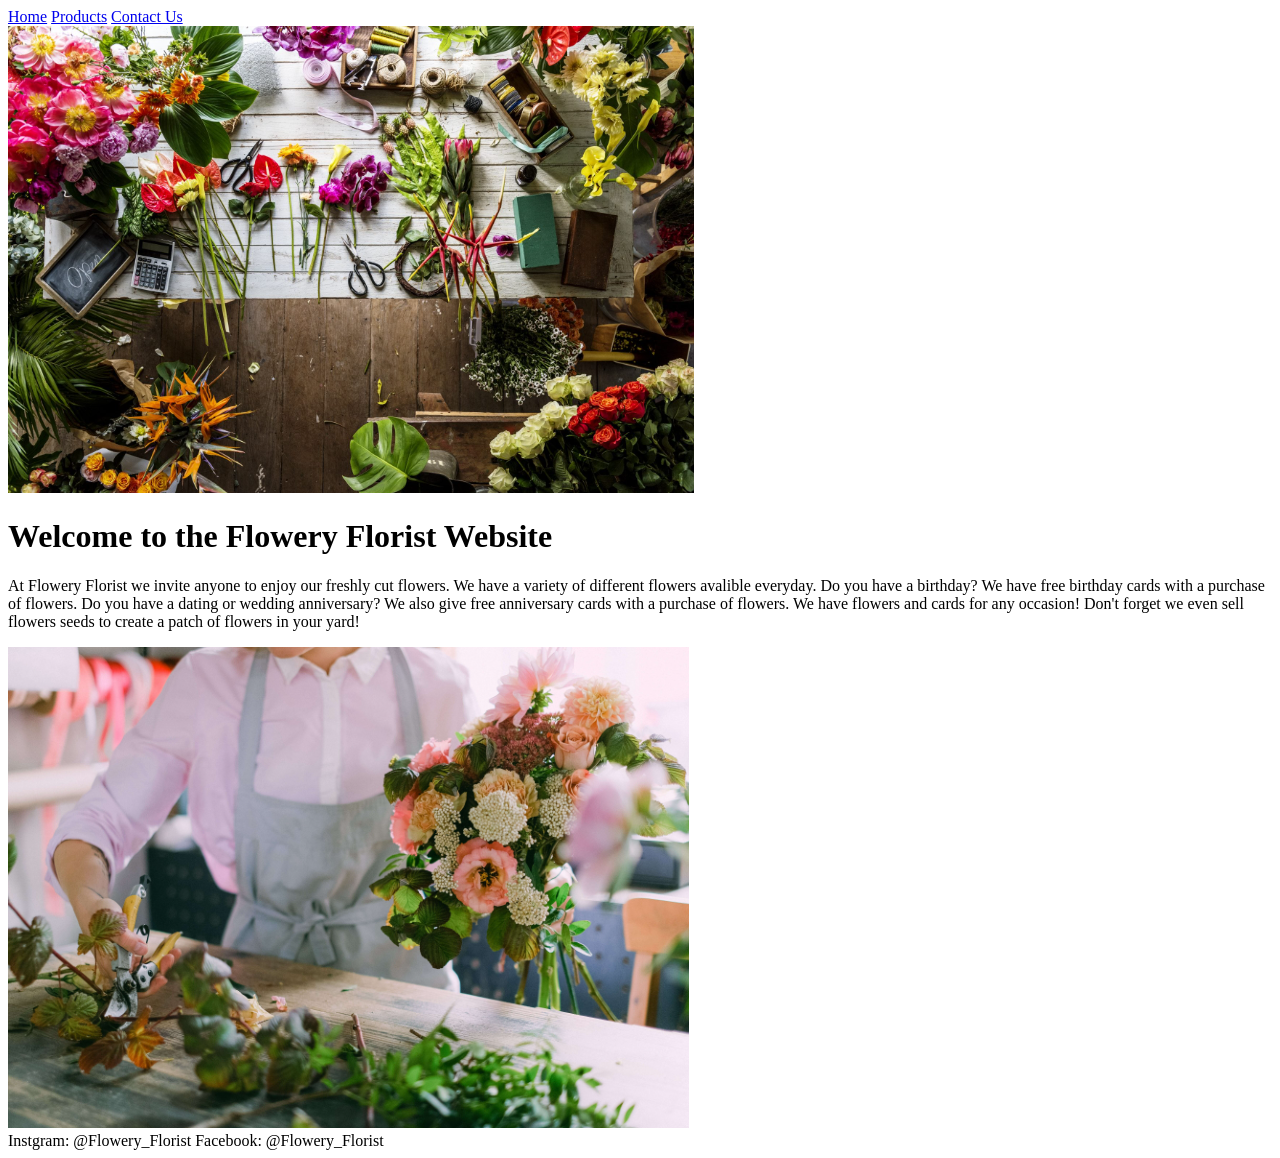
==== index.html @ 24657790 "first commit" ====
<!DOCTYPE html>
<html lang="en">
<head>
    <meta charset="UTF-8">
    <meta name="viewport" content="width=device-width, initial-scale=1.0">
    <title>Home</title>
</head>
<body>
    <header> 
        <main>
        <nav>
            <a href="index.html">Home</a>
            <a href="product.html">Products</a>
            <a href="contact.html">Contact Us</a>
        </nav>
        </main>
    </header>
    <img src="./images/flower_work.png" alt="work table and flowers">
    <h1>Welcome to the Flowery Florist Website</h1>
    <div>
        <p> At Flowery Florist we invite anyone to enjoy our freshly cut flowers.
            We have a variety of different flowers avalible everyday.
            Do you have a birthday? We have free birthday cards with a purchase of flowers.
            Do you have a dating or wedding anniversary? We also give free anniversary cards with a purchase of flowers.
            We have flowers and cards for any occasion!
            Don't forget we even sell flowers seeds to create a patch of flowers in your yard!
        </p>
    <img src="./images/florist.png" alt="florist working with flowers">
    </div>
</body>
<footer>Instgram: @Flowery_Florist 
        Facebook: @Flowery_Florist</footer>
</html>
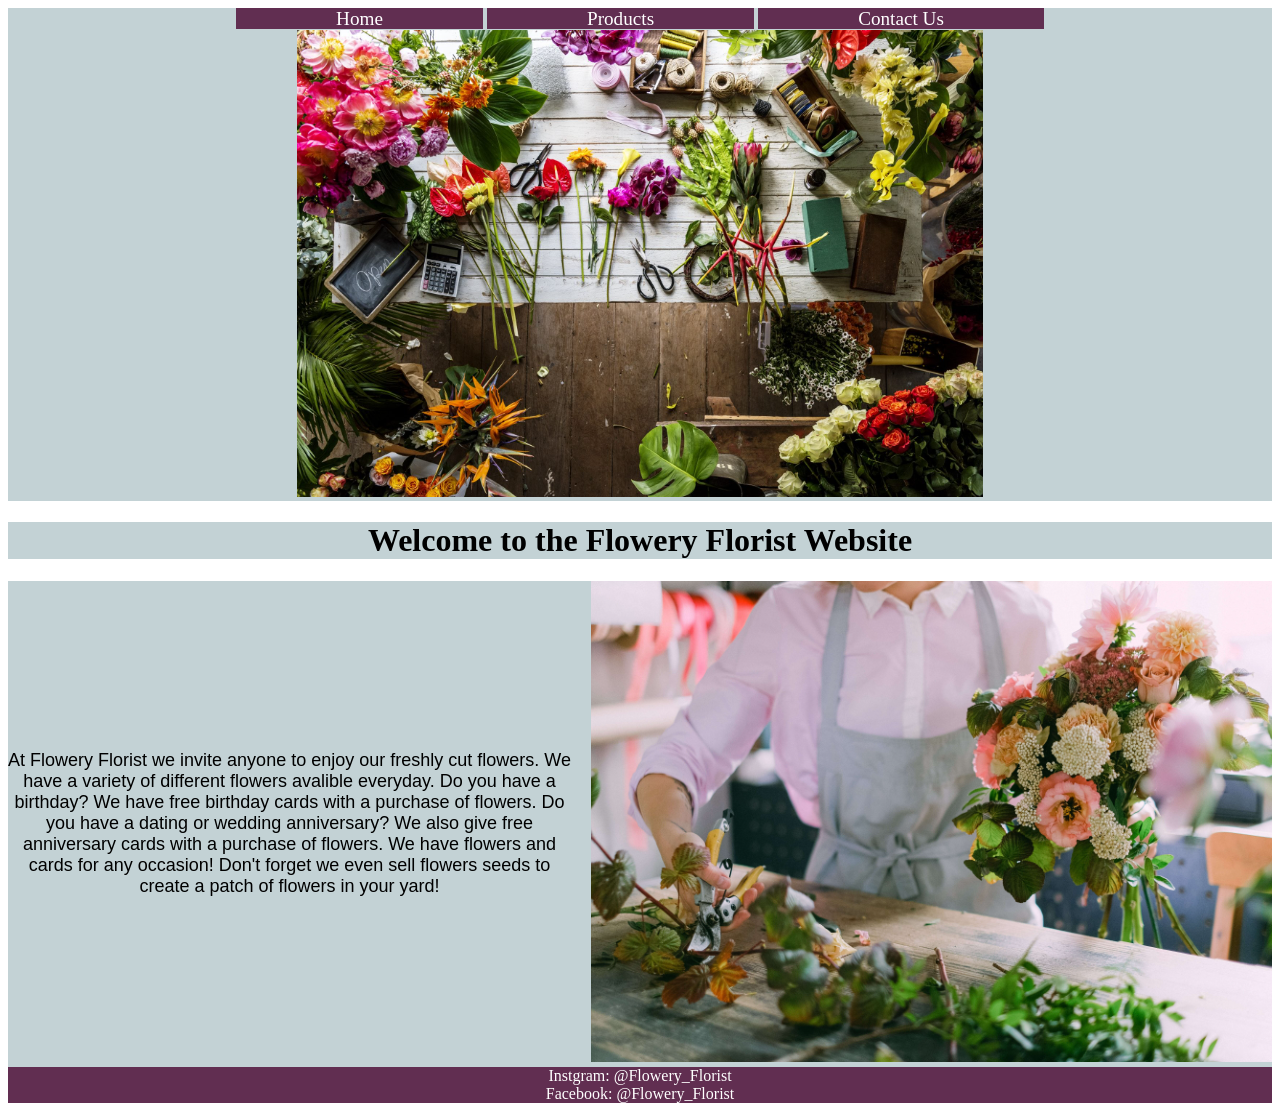
==== commit c7671cb7: "added content and css to homepage" ====
--- a/index.html
+++ b/index.html
@@ -4,6 +4,7 @@
     <meta charset="UTF-8">
     <meta name="viewport" content="width=device-width, initial-scale=1.0">
     <title>Home</title>
+    <link rel="stylesheet"  href="./css/style.css">
 </head>
 <body>
     <header> 
@@ -14,10 +15,10 @@
             <a href="contact.html">Contact Us</a>
         </nav>
         </main>
+        <img src="./images/flower_work.png" alt="work table and flowers">
     </header>
-    <img src="./images/flower_work.png" alt="work table and flowers">
     <h1>Welcome to the Flowery Florist Website</h1>
-    <div>
+    <div class="text-content">
         <p> At Flowery Florist we invite anyone to enjoy our freshly cut flowers.
             We have a variety of different flowers avalible everyday.
             Do you have a birthday? We have free birthday cards with a purchase of flowers.
@@ -25,9 +26,11 @@
             We have flowers and cards for any occasion!
             Don't forget we even sell flowers seeds to create a patch of flowers in your yard!
         </p>
-    <img src="./images/florist.png" alt="florist working with flowers">
+        <div class="container">
+            <img src="./images/florist.png" alt="florist working with flowers">
+        </div>
     </div>
 </body>
-<footer>Instgram: @Flowery_Florist 
-        Facebook: @Flowery_Florist</footer>
+<footer>Instgram: @Flowery_Florist</footer>
+<footer>Facebook: @Flowery_Florist</footer>
 </html>
--- a/css/style.css
+++ b/css/style.css
@@ -0,0 +1,39 @@
+header, h1{
+    text-align: center;
+    background-color: #C3D2D5;
+    font-family: Georgia, 'Times New Roman', Times, serif;
+}
+
+nav a{
+    text-decoration: none;
+    padding-left: 100px;
+    padding-right: 100px;
+    color: white;
+    font-size: larger;
+    background-color: #612E51;
+    font-family: Georgia, 'Times New Roman', Times, serif;
+}
+
+.text-content{
+    display: flex;
+    align-items: center;
+    text-align: center;
+    gap: 20px;
+    margin: auto;
+    background-color: #C3D2D5;
+    color: black;
+    font-size: large;
+    font-family: 'Gill Sans', 'Gill Sans MT', Calibri, 'Trebuchet MS', sans-serif;
+}
+
+.container{
+    margin: 0;
+    color: black;
+}
+
+footer{
+    text-align: center;
+    background-color: #612E51;
+    color: white;
+    font-family: Georgia, 'Times New Roman', Times, serif;
+}
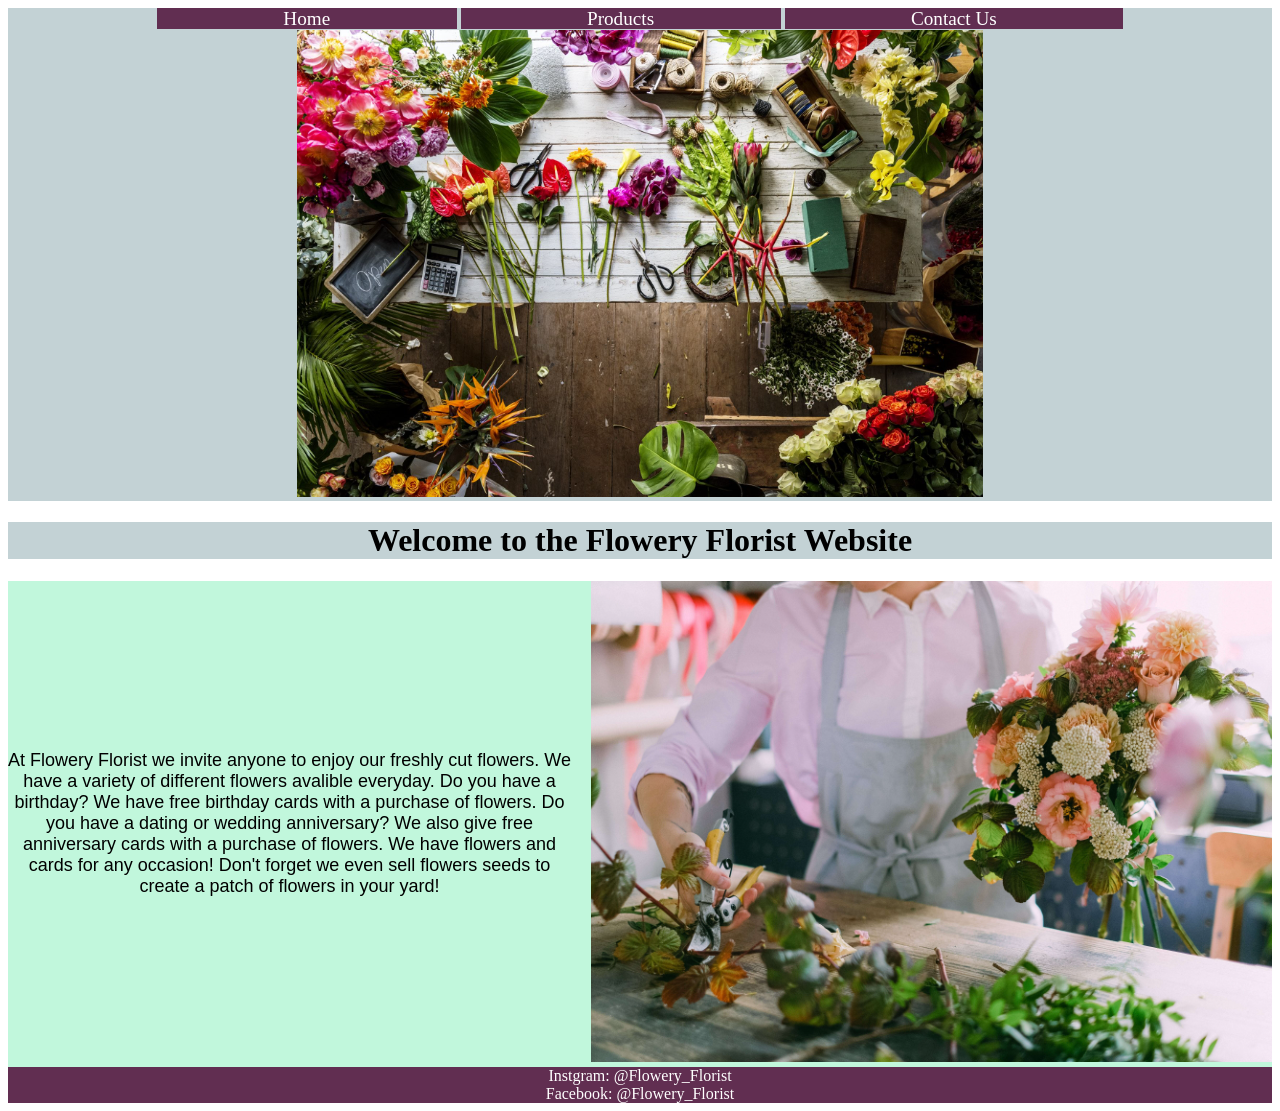
==== commit 1f584f84: "added css to contact page, product page, and home page" ====
--- a/index.html
+++ b/index.html
@@ -8,13 +8,11 @@
 </head>
 <body>
     <header> 
-        <main>
         <nav>
             <a href="index.html">Home</a>
             <a href="product.html">Products</a>
             <a href="contact.html">Contact Us</a>
         </nav>
-        </main>
         <img src="./images/flower_work.png" alt="work table and flowers">
     </header>
     <h1>Welcome to the Flowery Florist Website</h1>
--- a/css/style.css
+++ b/css/style.css
@@ -6,8 +6,8 @@
 
 nav a{
     text-decoration: none;
-    padding-left: 100px;
-    padding-right: 100px;
+    padding-left: 10%;
+    padding-right: 10%;
     color: white;
     font-size: larger;
     background-color: #612E51;
@@ -20,15 +20,28 @@
     text-align: center;
     gap: 20px;
     margin: auto;
-    background-color: #C3D2D5;
+    background-color: #C1F7DC;
     color: black;
     font-size: large;
     font-family: 'Gill Sans', 'Gill Sans MT', Calibri, 'Trebuchet MS', sans-serif;
 }
 
+@media (max-width: 600px){
+   nav a{ padding-left: 10%;
+    padding-right: 10%;
+}
+}
+
+@media (max-width: 300px){
+    .container{ max-width: 50%;
+        height: 50%;
+    }
+}
 .container{
     margin: 0;
     color: black;
+    max-width: 100%;
+    height: auto;
 }
 
 footer{
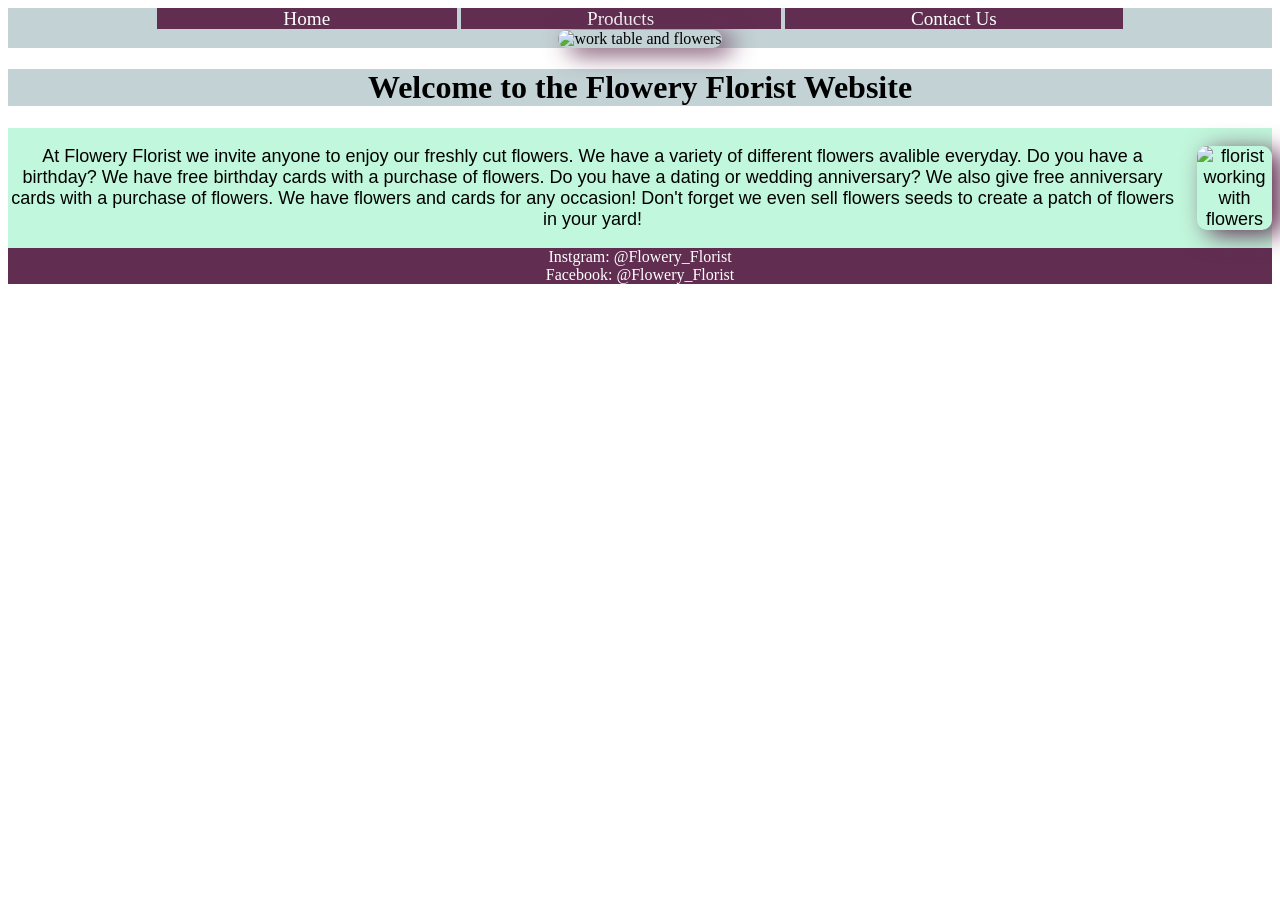
==== commit cadb2c72: "added img html for sizing" ====
--- a/index.html
+++ b/index.html
@@ -13,7 +13,11 @@
             <a href="product.html">Products</a>
             <a href="contact.html">Contact Us</a>
         </nav>
-        <img src="./images/flower_work.png" alt="work table and flowers">
+        <img srcset="./images/flower_work_small.png 500w ./images/flower_work.png 1000w"
+            sizes="(max-width: 600px)" 500px,
+            1000px"
+            src="./images/flower_work_small.png"
+            alt="work table and flowers"/>
     </header>
     <h1>Welcome to the Flowery Florist Website</h1>
     <div class="text-content">
@@ -25,7 +29,11 @@
             Don't forget we even sell flowers seeds to create a patch of flowers in your yard!
         </p>
         <div class="container">
-            <img src="./images/florist.png" alt="florist working with flowers">
+            <img srcset="./images/floist_500.png 500w ./images/florist_680.png 1000w"
+            sizes="(max-width: 600px)" 500px,
+            1000px"
+            src="./images/florist_680.png"
+            alt="florist working with flowers"/>
         </div>
     </div>
 </body>
--- a/css/style.css
+++ b/css/style.css
@@ -2,6 +2,7 @@
     text-align: center;
     background-color: #C3D2D5;
     font-family: Georgia, 'Times New Roman', Times, serif;
+    
 }
 
 nav a{
@@ -26,22 +27,22 @@
     font-family: 'Gill Sans', 'Gill Sans MT', Calibri, 'Trebuchet MS', sans-serif;
 }
 
-@media (max-width: 600px){
-   nav a{ padding-left: 10%;
-    padding-right: 10%;
-}
+img{
+    box-shadow: 10px 5px 25px #612E51;
+    border-radius: 10px;
+    max-width: 100%;
 }
 
-@media (max-width: 300px){
-    .container{ max-width: 50%;
-        height: 50%;
+@media screen and (min-width:500px) {
+    img {
+        max-width:100%;
     }
 }
+
 .container{
     margin: 0;
     color: black;
     max-width: 100%;
-    height: auto;
 }
 
 footer{
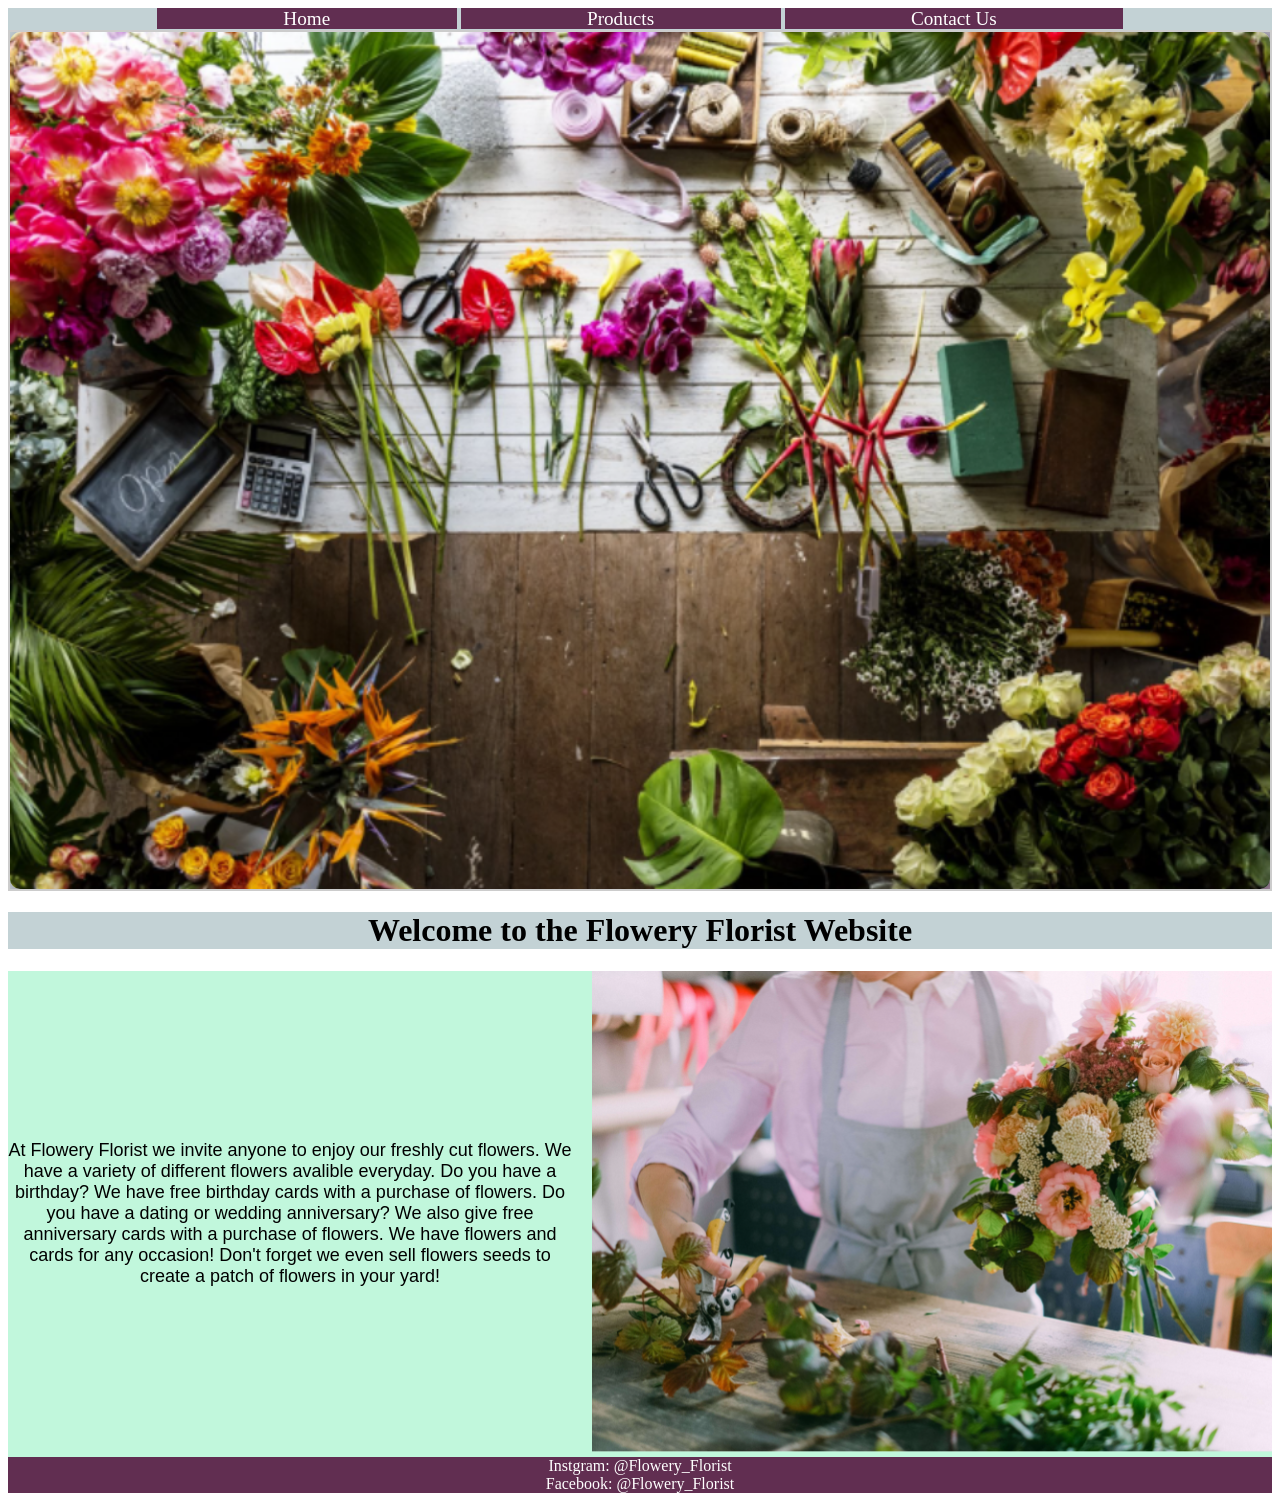
==== commit 378761cd: "updated sizing of images and sizing of nav bar on all pages" ====
--- a/index.html
+++ b/index.html
@@ -13,11 +13,9 @@
             <a href="product.html">Products</a>
             <a href="contact.html">Contact Us</a>
         </nav>
-        <img srcset="./images/flower_work_small.png 500w ./images/flower_work.png 1000w"
-            sizes="(max-width: 600px)" 500px,
-            1000px"
-            src="./images/flower_work_small.png"
-            alt="work table and flowers"/>
+        <div class="flower_work">
+        <img src="./images/flower_work.png" alt="work table and flowers"/>
+        </div>
     </header>
     <h1>Welcome to the Flowery Florist Website</h1>
     <div class="text-content">
@@ -29,11 +27,7 @@
             Don't forget we even sell flowers seeds to create a patch of flowers in your yard!
         </p>
         <div class="container">
-            <img srcset="./images/floist_500.png 500w ./images/florist_680.png 1000w"
-            sizes="(max-width: 600px)" 500px,
-            1000px"
-            src="./images/florist_680.png"
-            alt="florist working with flowers"/>
+            <img src="./images/florist_680.png" alt="florist working with flowers"/>
         </div>
     </div>
 </body>
--- a/css/style.css
+++ b/css/style.css
@@ -15,6 +15,13 @@
     font-family: Georgia, 'Times New Roman', Times, serif;
 }
 
+@media (max-width:840px){
+    nav a {
+    display: flex;
+    flex-direction: column;
+    width: 100%
+    }
+}
 .text-content{
     display: flex;
     align-items: center;
@@ -27,23 +34,31 @@
     font-family: 'Gill Sans', 'Gill Sans MT', Calibri, 'Trebuchet MS', sans-serif;
 }
 
-img{
+.flower_work img{
     box-shadow: 10px 5px 25px #612E51;
     border-radius: 10px;
     max-width: 100%;
+    width:100%;
+    height:auto;
+    display: block;
 }
 
-@media screen and (min-width:500px) {
-    img {
-        max-width:100%;
-    }
+.flower_work{
+    width: auto;
+    height: auto;
+    border: 2px solid #ccc;
+    overflow: hidden;
 }
 
 .container{
     margin: 0;
     color: black;
-    max-width: 100%;
+    width:100%;
+    height:auto;
+    display: block;
 }
+
+
 
 footer{
     text-align: center;
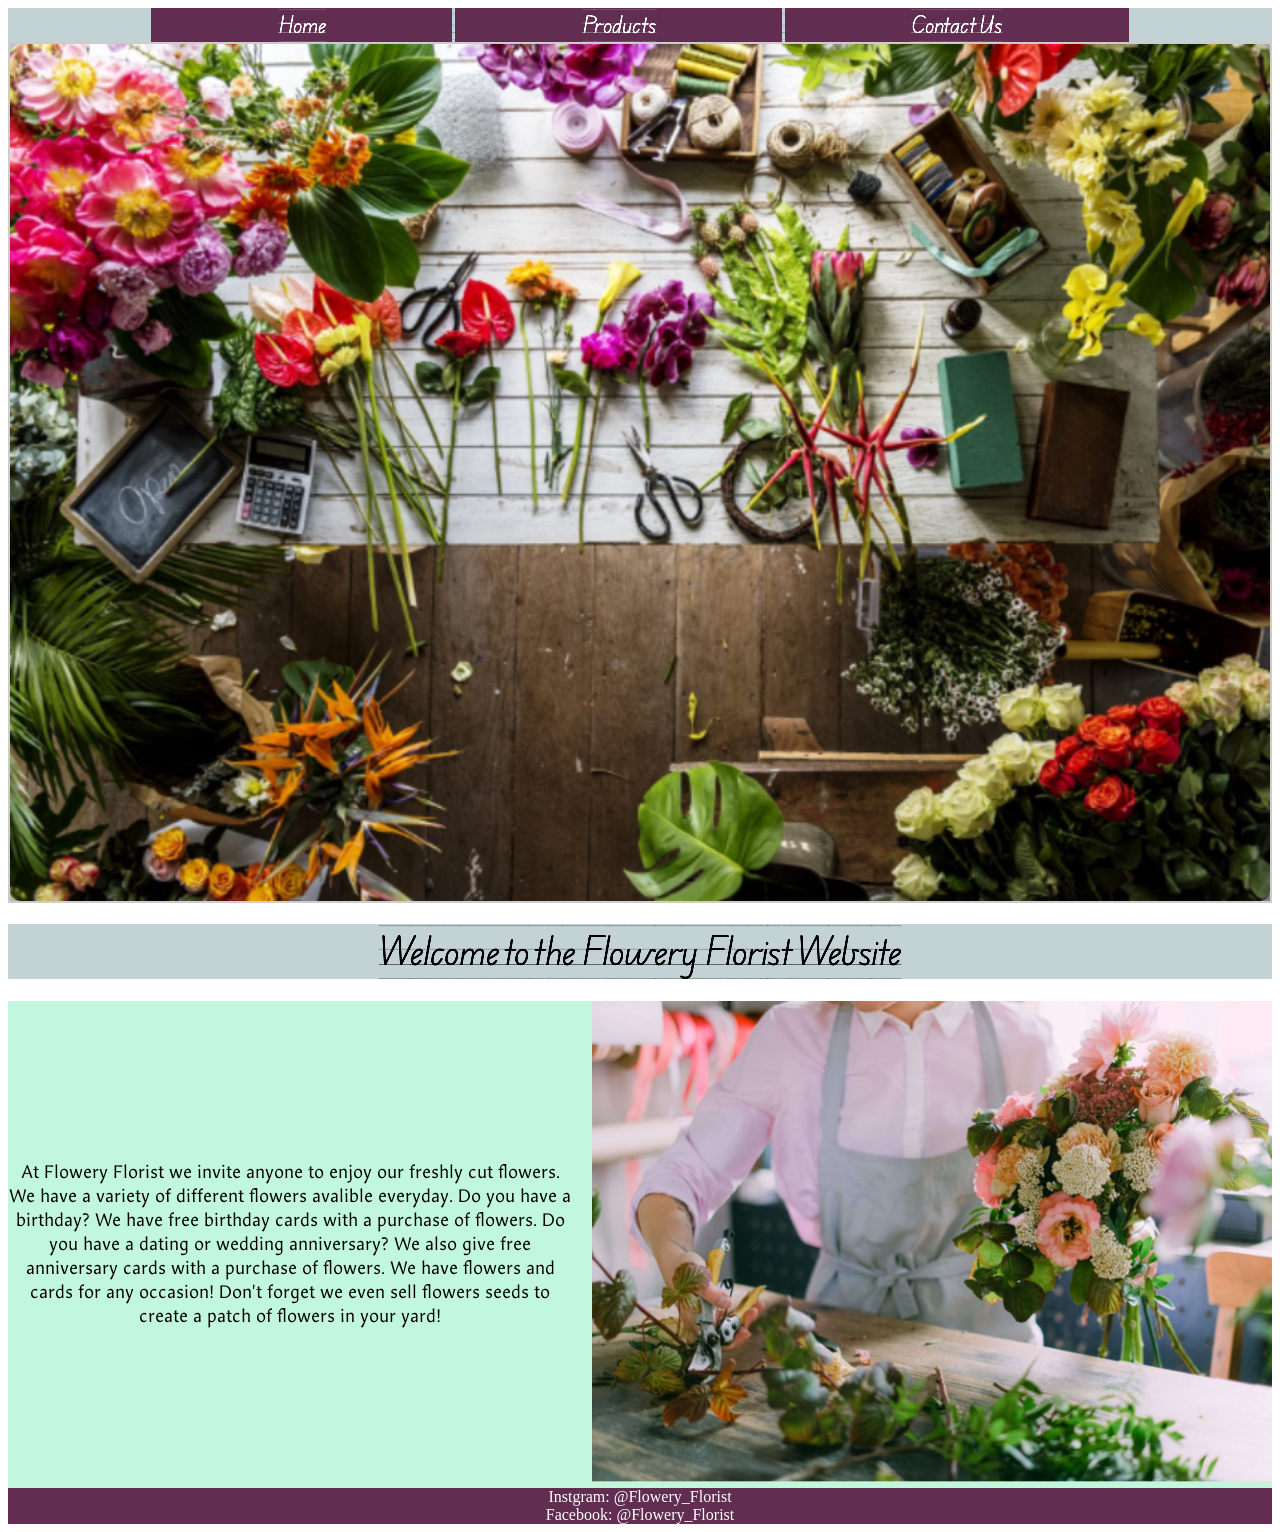
==== commit 37dab261: "add two new fonts to all pages and made the form on the contact page more responsive" ====
--- a/index.html
+++ b/index.html
@@ -5,6 +5,9 @@
     <meta name="viewport" content="width=device-width, initial-scale=1.0">
     <title>Home</title>
     <link rel="stylesheet"  href="./css/style.css">
+        <link rel="preconnect" href="https://fonts.googleapis.com">
+        <link rel="preconnect" href="https://fonts.gstatic.com" crossorigin>
+        <link href="https://fonts.googleapis.com/css2?family=Amarna:ital,wght@0,100..700;1,100..700&family=Edu+AU+VIC+WA+NT+Guides:wght@400..700&display=swap" rel="stylesheet">
 </head>
 <body>
     <header> 
--- a/css/style.css
+++ b/css/style.css
@@ -1,7 +1,10 @@
 header, h1{
     text-align: center;
     background-color: #C3D2D5;
-    font-family: Georgia, 'Times New Roman', Times, serif;
+    font-family: "Edu AU VIC WA NT Guides", cursive;
+    font-optical-sizing: auto;
+    font-weight: 400;
+    font-style: normal;
     
 }
 
@@ -12,7 +15,11 @@
     color: white;
     font-size: larger;
     background-color: #612E51;
-    font-family: Georgia, 'Times New Roman', Times, serif;
+    font-family: "Edu AU VIC WA NT Guides", cursive;
+    font-optical-sizing: auto;
+    font-weight: 400;
+    font-style: normal;
+    
 }
 
 @media (max-width:840px){
@@ -31,7 +38,10 @@
     background-color: #C1F7DC;
     color: black;
     font-size: large;
-    font-family: 'Gill Sans', 'Gill Sans MT', Calibri, 'Trebuchet MS', sans-serif;
+    font-family: "Amarna", sans-serif;
+    font-optical-sizing: auto;
+    font-weight: 400;
+    font-style: normal;
 }
 
 .flower_work img{
